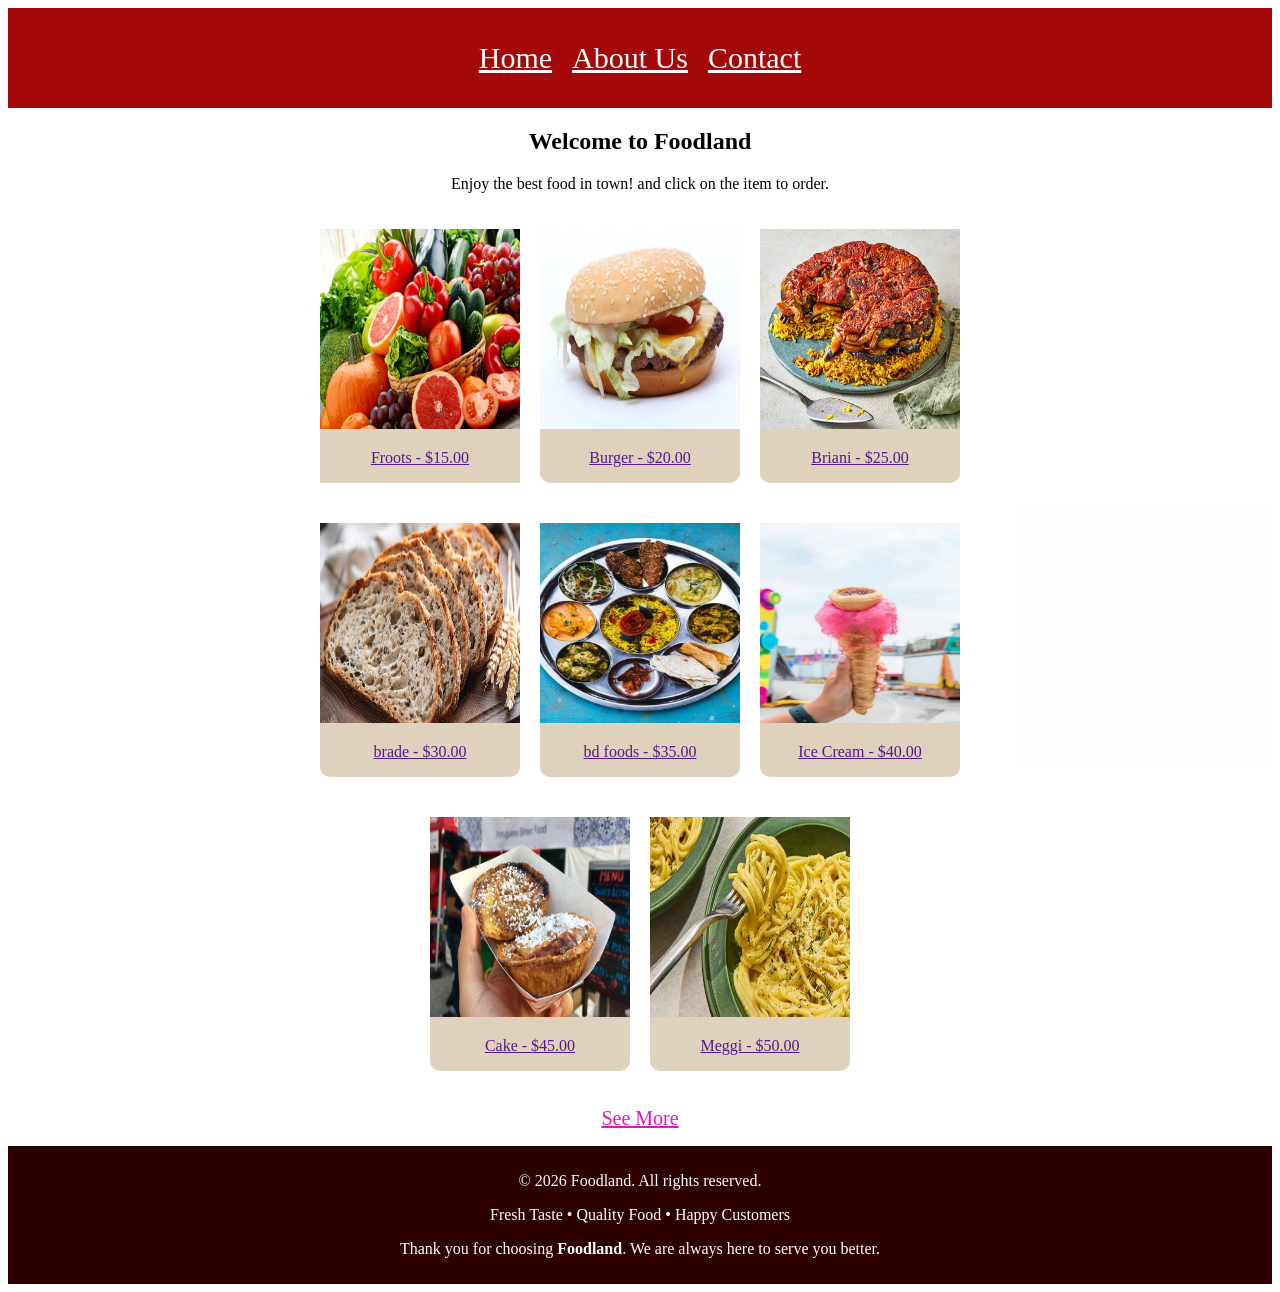
==== My frist Web/see2.html @ ab2812eb "first commit" ====
<!DOCTYPE html>
<html lang="en">
<head>
    <meta charset="UTF-8">
    <meta name="viewport" content="width=device-width, initial-scale=1.0">
    <title>FoodLand BD</title>
</head>
<body>
    <nav style="background-color: rgb(165, 8, 8); padding: 3px;">
        <ul style="display: flex; justify-content: center; list-style: none; padding: 0; gap: 20px; font-size: 30px; color: white;">
            <li><a href="index.html" style="color: white;">Home</a></li>
            <li><a href="about.html" style="color: white;">About Us</a></li>
            <li><a href="contact.html" style="color: white;">Contact</a></li>
        </ul>
    </nav>
    <section>
        <h1 style="text-align: center;">Welcome to Foodland</h1>
        <p style="text-align: center;">Enjoy the best food in town! and click on the item to order.</p>
    </section>
    <div style="background-color: #f0f0f00a; padding: 20px; text-align: center;display: flex; justify-content: center; gap: 20px;">
        <main style="background-color: rgb(223, 210, 188);">
            <img src="froots.webp" alt="This is a froots" style="width: 200px; height: 200px;">
           <a href=""><p>Froots - $15.00</p></a>
        </main>
        <main style="background-color: rgb(223, 210, 188); border-radius: 10px;">
            <img src="barger.jpg" alt="This is a barger" style="width: 200px; height: 200px;">
            <a href=""><p>Burger - $20.00</p></a>
        </main>
        <main style="background-color: rgb(223, 210, 188); border-radius: 10px;" >
            <img src="briani.jpg" alt="This is a briani" style="width: 200px; height: 200px;">
            <a href=""><p>Briani - $25.00</p></a>
        </main>
    </div>
    <div style="background-color: #f0f0f00a; padding: 20px; text-align: center;display: flex; justify-content: center; gap: 20px;">
        <main style="background-color: rgb(223, 210, 188); border-radius: 10px;">
            <img src="brade.jpg" alt="This is a brade" style="width: 200px; height: 200px;">
            <a href=""><p>brade - $30.00</p></a>
        </main>
        <main style="background-color: rgb(223, 210, 188); border-radius: 10px;">
            <img src="bd foods.jpg" alt="This is a foods" style="width: 200px; height: 200px;">
            <a href=""><p>bd foods - $35.00</p></a>
        </main>
        <main style="background-color: rgb(223, 210, 188); border-radius: 10px;">
            <img src="ice.jpg" alt="This is a icecream" style="width: 200px; height: 200px;">
            <a href=""><p>Ice Cream - $40.00</p></a>
        </main>
    </div>
    <div style="background-color: #f0f0f00a; padding: 20px; text-align: center;display: flex; justify-content: center; gap: 20px;">
        <main style="background-color: rgb(223, 210, 188); border-radius: 10px;">
            <img src="cake.jpg" alt="This is a cake" style="width: 200px; height: 200px;">
            <a href=""><p>Cake - $45.00</p></a>
        </main>
        <main style="background-color: rgb(223, 210, 188); border-radius: 10px;">
            <img src="luddes.jpg" alt="This is a nuduls" style="width: 200px; height: 200px;">
            <a href=""><p>Meggi - $50.00</p></a>
        </main>
    </div>
    <p style="text-align: center;"><a href="" style="color: #eb11bb;font-size: 20px;">See More</a></p>
    <footer style="background-color: rgb(46, 1, 1); padding: 10px; text-align: center; color: white;">
        <p>&copy; 2026 Foodland. All rights reserved.</p>
        <p>Fresh Taste • Quality Food • Happy Customers</p>
        <p>Thank you for choosing <strong>Foodland</strong>. We are always here to serve you better.</p>
    </footer>
</body>
</html>
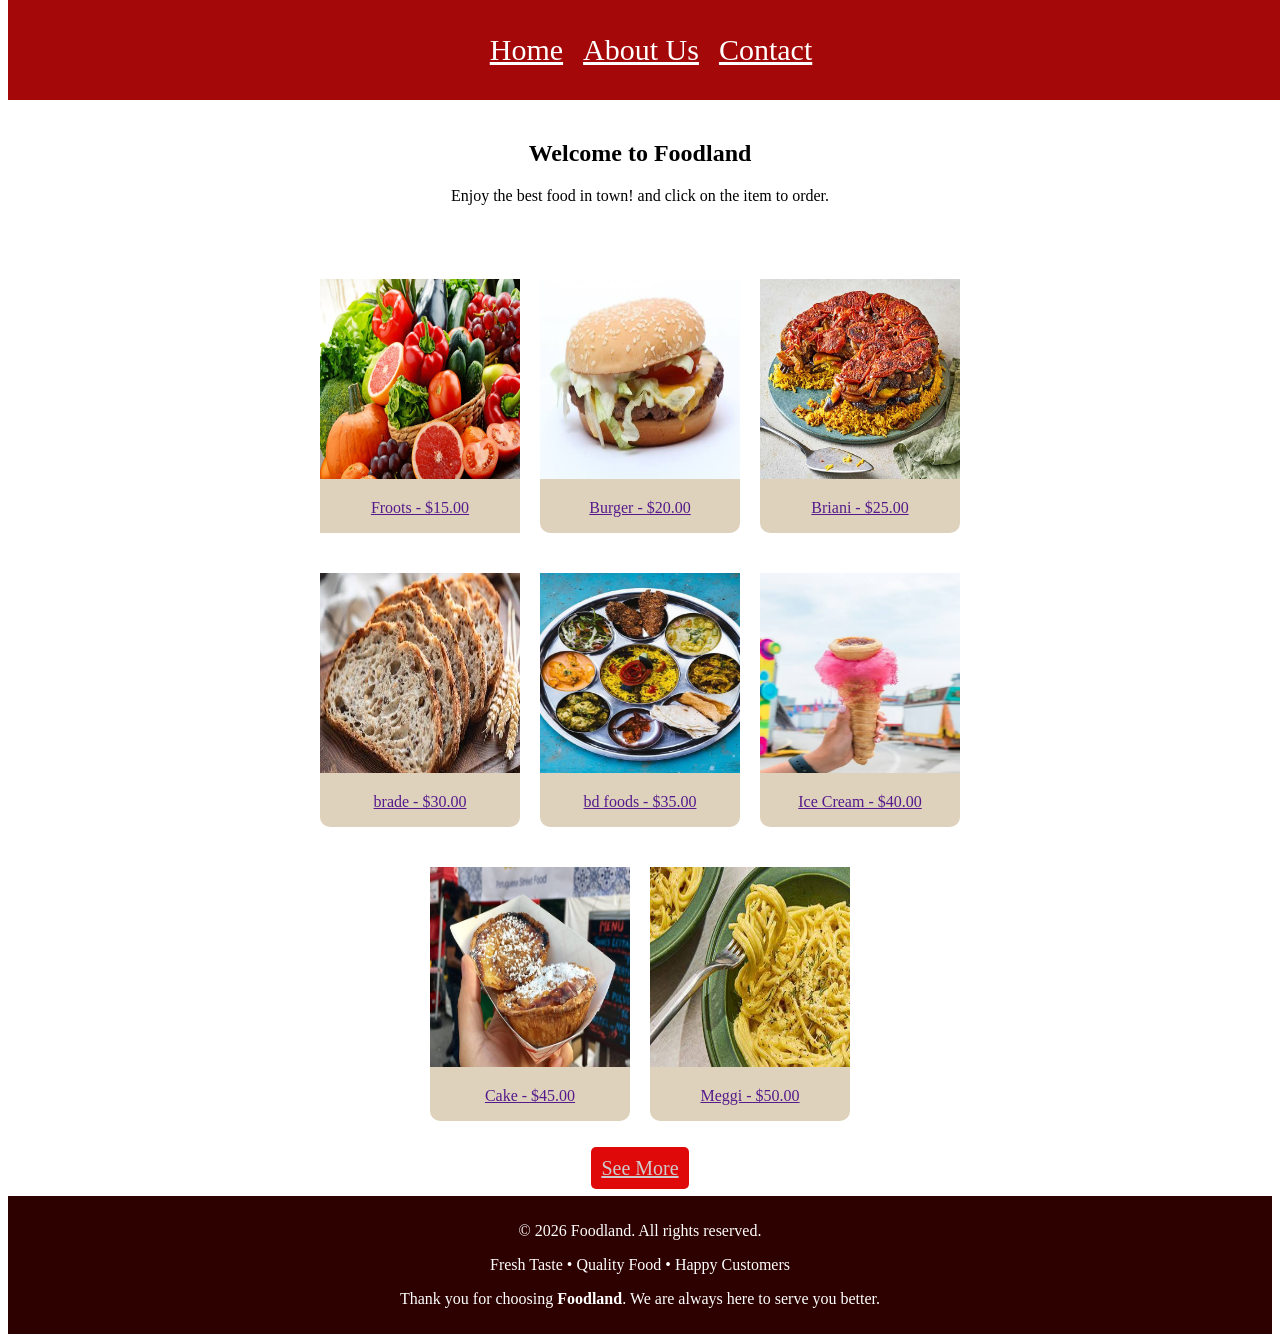
==== commit 41bad308: "2nd commit" ====
--- a/My frist Web/see2.html
+++ b/My frist Web/see2.html
@@ -6,17 +6,17 @@
     <title>FoodLand BD</title>
 </head>
 <body>
-    <nav style="background-color: rgb(165, 8, 8); padding: 3px;">
+    <nav style="background-color: rgb(165, 8, 8); padding: 3px; position: fixed; top: 0; width: 100%;">
         <ul style="display: flex; justify-content: center; list-style: none; padding: 0; gap: 20px; font-size: 30px; color: white;">
             <li><a href="index.html" style="color: white;">Home</a></li>
             <li><a href="about.html" style="color: white;">About Us</a></li>
             <li><a href="contact.html" style="color: white;">Contact</a></li>
         </ul>
     </nav>
-    <section>
-        <h1 style="text-align: center;">Welcome to Foodland</h1>
-        <p style="text-align: center;">Enjoy the best food in town! and click on the item to order.</p>
-    </section>
+    <section style="margin-top: 100px; text-align: center; padding: 20px;">
+        <h1>Welcome to Foodland</h1>
+        <p>Enjoy the best food in town! and click on the item to order.</p>
+    </section><br>
     <div style="background-color: #f0f0f00a; padding: 20px; text-align: center;display: flex; justify-content: center; gap: 20px;">
         <main style="background-color: rgb(223, 210, 188);">
             <img src="froots.webp" alt="This is a froots" style="width: 200px; height: 200px;">
@@ -55,7 +55,7 @@
             <a href=""><p>Meggi - $50.00</p></a>
         </main>
     </div>
-    <p style="text-align: center;"><a href="" style="color: #eb11bb;font-size: 20px;">See More</a></p>
+    <p style="text-align: center;"><a href="" style="color: #cecbcd;font-size: 20px;background-color: #df0909;padding: 10px; border-radius: 5px;">See More</a></p>
     <footer style="background-color: rgb(46, 1, 1); padding: 10px; text-align: center; color: white;">
         <p>&copy; 2026 Foodland. All rights reserved.</p>
         <p>Fresh Taste • Quality Food • Happy Customers</p>
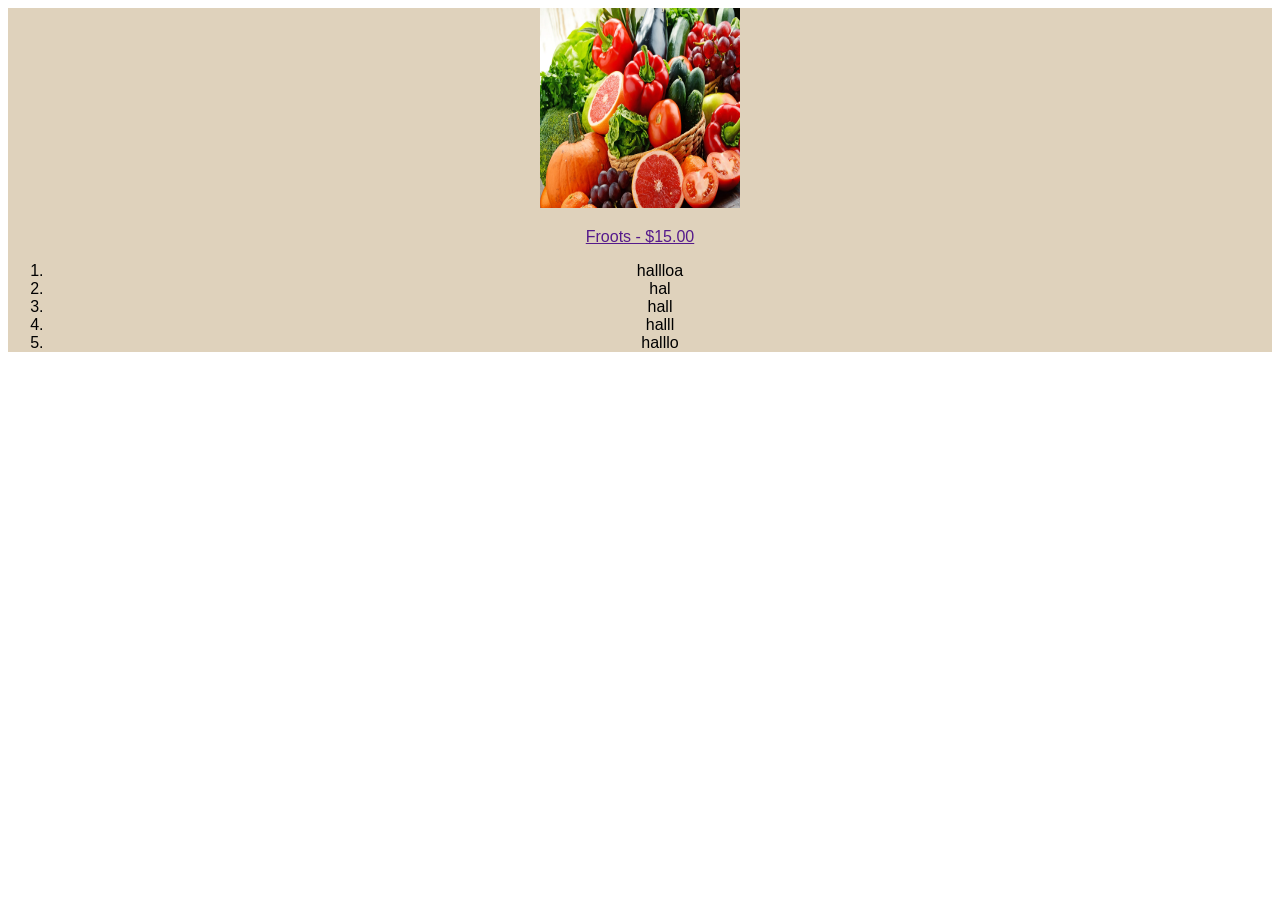
==== commit 492facfc: "first commit" ====
--- a/My frist Web/see2.html
+++ b/My frist Web/see2.html
@@ -3,63 +3,20 @@
 <head>
     <meta charset="UTF-8">
     <meta name="viewport" content="width=device-width, initial-scale=1.0">
-    <title>FoodLand BD</title>
+    <title>Document</title>
+   <link rel="stylesheet" href="see.css">
 </head>
 <body>
-    <nav style="background-color: rgb(165, 8, 8); padding: 3px; position: fixed; top: 0; width: 100%;">
-        <ul style="display: flex; justify-content: center; list-style: none; padding: 0; gap: 20px; font-size: 30px; color: white;">
-            <li><a href="index.html" style="color: white;">Home</a></li>
-            <li><a href="about.html" style="color: white;">About Us</a></li>
-            <li><a href="contact.html" style="color: white;">Contact</a></li>
-        </ul>
-    </nav>
-    <section style="margin-top: 100px; text-align: center; padding: 20px;">
-        <h1>Welcome to Foodland</h1>
-        <p>Enjoy the best food in town! and click on the item to order.</p>
-    </section><br>
-    <div style="background-color: #f0f0f00a; padding: 20px; text-align: center;display: flex; justify-content: center; gap: 20px;">
-        <main style="background-color: rgb(223, 210, 188);">
+    <main style="background-color: rgb(223, 210, 188);" Class="in">
             <img src="froots.webp" alt="This is a froots" style="width: 200px; height: 200px;">
            <a href=""><p>Froots - $15.00</p></a>
+           <ol>
+            <li>hallloa</li>
+            <li class="on">hal</li>
+            <li>hall</li>
+            <li>halll</li>
+            <li>halllo</li>
+           </ol>
         </main>
-        <main style="background-color: rgb(223, 210, 188); border-radius: 10px;">
-            <img src="barger.jpg" alt="This is a barger" style="width: 200px; height: 200px;">
-            <a href=""><p>Burger - $20.00</p></a>
-        </main>
-        <main style="background-color: rgb(223, 210, 188); border-radius: 10px;" >
-            <img src="briani.jpg" alt="This is a briani" style="width: 200px; height: 200px;">
-            <a href=""><p>Briani - $25.00</p></a>
-        </main>
-    </div>
-    <div style="background-color: #f0f0f00a; padding: 20px; text-align: center;display: flex; justify-content: center; gap: 20px;">
-        <main style="background-color: rgb(223, 210, 188); border-radius: 10px;">
-            <img src="brade.jpg" alt="This is a brade" style="width: 200px; height: 200px;">
-            <a href=""><p>brade - $30.00</p></a>
-        </main>
-        <main style="background-color: rgb(223, 210, 188); border-radius: 10px;">
-            <img src="bd foods.jpg" alt="This is a foods" style="width: 200px; height: 200px;">
-            <a href=""><p>bd foods - $35.00</p></a>
-        </main>
-        <main style="background-color: rgb(223, 210, 188); border-radius: 10px;">
-            <img src="ice.jpg" alt="This is a icecream" style="width: 200px; height: 200px;">
-            <a href=""><p>Ice Cream - $40.00</p></a>
-        </main>
-    </div>
-    <div style="background-color: #f0f0f00a; padding: 20px; text-align: center;display: flex; justify-content: center; gap: 20px;">
-        <main style="background-color: rgb(223, 210, 188); border-radius: 10px;">
-            <img src="cake.jpg" alt="This is a cake" style="width: 200px; height: 200px;">
-            <a href=""><p>Cake - $45.00</p></a>
-        </main>
-        <main style="background-color: rgb(223, 210, 188); border-radius: 10px;">
-            <img src="luddes.jpg" alt="This is a nuduls" style="width: 200px; height: 200px;">
-            <a href=""><p>Meggi - $50.00</p></a>
-        </main>
-    </div>
-    <p style="text-align: center;"><a href="" style="color: #cecbcd;font-size: 20px;background-color: #df0909;padding: 10px; border-radius: 5px;">See More</a></p>
-    <footer style="background-color: rgb(46, 1, 1); padding: 10px; text-align: center; color: white;">
-        <p>&copy; 2026 Foodland. All rights reserved.</p>
-        <p>Fresh Taste • Quality Food • Happy Customers</p>
-        <p>Thank you for choosing <strong>Foodland</strong>. We are always here to serve you better.</p>
-    </footer>
 </body>
 </html>
--- a/My frist Web/see.css
+++ b/My frist Web/see.css
@@ -0,0 +1,12 @@
+img:hover {
+    transform: scale(1.1);
+}
+.in {
+    background-color: #be2c2c;
+    font-family: Arial, sans-serif;
+    justify-content: center;
+    text-align: center;
+}
+ol:.on{
+    color: #0ae95f;
+}
